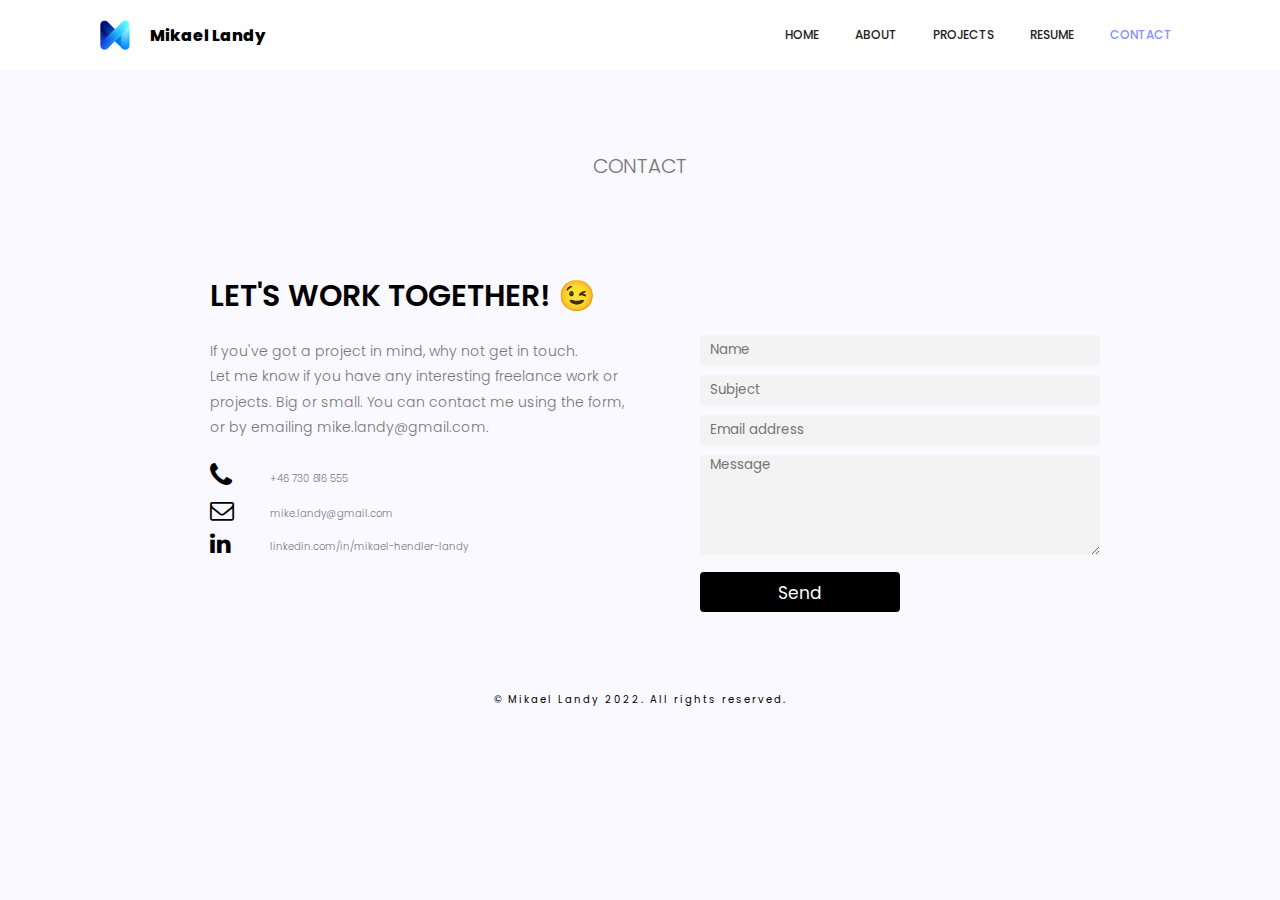
==== contact.html @ 4def6927 "Add files via upload" ====
<!DOCTYPE html>

<html>
    <!--------------------------- head --------------------------->
    <head>


        <meta charset="utf-8">
        <meta http-equiv="X-UA-Compatible" content="IE=edge">
        <title>Mike Landy</title>
        <meta name="description" content="">
        <script
  src="https://code.jquery.com/jquery-3.6.0.min.js"integrity="sha256-/xUj+3OJU5yExlq6GSYGSHk7tPXikynS7ogEvDej/m4="crossorigin="anonymous"></script>
        <script>
        $ (function(){
            $('#header').load('header.html')
        })
        </script>
        <meta name="viewport" content="width=device-width, initial-scale=1">
        <link rel="stylesheet" href="https://cdnjs.cloudflare.com/ajax/libs/font-awesome/4.7.0/css/font-awesome.min.css">
        <link rel="preconnect" href="https://fonts.googleapis.com">
        <link rel="preconnect" href="https://fonts.gstatic.com" crossorigin>
        <link href="https://fonts.googleapis.com/css2?family=Arvo:ital,wght@0,400;0,700;1,400;1,700&family=Carter+One&family=Poppins:ital,wght@0,100;0,200;0,300;0,400;0,500;0,600;0,700;0,800;0,900;1,100&family=Roboto:wght@400;500;700&display=swap" rel="stylesheet">
        <link rel="stylesheet" href="/style.css">
    </head>

    <!--------------------------- BODY --------------------------->
    <body>
        <header class="header">
            <div class="nav">
                <div class="nav-title-container"><img class="nav-title-icon" src="/images/m-icon-png-20-removebg-preview.png"> <p class="nav-title">Mikael Landy</p></div>
                <div id="myDIV" class="nav-menu-flex">
                    <a class="nav-btn" href="/">Home</a>
                    <a class="nav-btn" href="/about.html">About</a>
                    <a class="nav-btn" href="/projects.html">Projects</a>
                    <a class="nav-btn" href="/resume.html">Resume</a>
                    <a class="nav-btn-active"href="/contact.html">Contact</a>
                </div>
            </div>
        </header>
<div id="index-contact" class="contact-section">
  <p class="section-title">CONTACT</p>
<div class="contact-flex-section">
    <div class="contact-info-container">
        <p class="contact-title">LET'S WORK TOGETHER! &#128521
          </p>
          <p class="contact-info">If you've got a project in mind, why not get in touch.<br> Let me know if you have any interesting freelance work or projects. Big or small. You can contact me using the form, or by emailing mike.landy@gmail.com.</p>
          <!-- <img class="contact-image" src="/images/cartoon-me2.png"> -->
        <div class="symbol-flex-container">
          <div class="icon-placeholder">
            <i class="fa fa-phone" style="font-size: 28px;"></i>
            <p>+46 730 816 555 </p>
          </div>
          <div class="icon-placeholder">
            <i class="fa fa-envelope-o"></i>
            <p>mike.landy@gmail.com</p>
          </div>
          <div class="icon-placeholder">
            <i class="fa fa-linkedin"></i>
            <p>linkedin.com/in/mikael-hendler-landy</p>
          </div>
        </div>
    </div>
    <div class="contact-input-container">
        <form>
            <!-- Name input -->
            <div class="form-outline">
              <input type="text" placeholder="Name" class="form-control" />
            </div>
          <!-- Subjectinput -->
          <div class="form-outline">
            <input type="text" placeholder="Subject" class="form-control" />
          </div>
            <!-- Email input -->
            <div class="form-outline">
              <input type="email" id="form4Example2" placeholder="Email address" class="form-control" />
            </div>
          
            <!-- Message input -->
            <div class="form-outline mb-4">
              <textarea class="form-control-message" placeholder="Message" rows="4"></textarea>
            </div>
            <!-- Submit button -->
            <button type="submit" class="contact-btn">Send</button>
          </form>
    </div>
</div>
</div>
<footer class="footer">
    © Mikael Landy 2022. All rights reserved.
    </footer>
    <script>
        window.addEventListener('scroll',(e)=>{
          const nav = document.querySelector('.header');
          if(window.scrollY > 100){
            nav.classList.add("add-shadow");
          }else{
            nav.classList.remove("add-shadow");
          }
        });
      </script>
      <script src="https://cdnjs.cloudflare.com/ajax/libs/jquery/3.2.1/jquery.min.js"></script>
      <script type="text/javascript" src="/activepage.js"></script>
</body>
</html>
---- style.css ----
*{
    margin: 0;
    padding: 0;
    font-family: 'Poppins', sans-serif;
}
html {
    scroll-behavior: smooth;
    background-color: rgb(249, 249, 255);
  }
.active {text-decoration: underline}
@keyframes slideInFromLeft {
    0% {
      margin-left: -200px;
      opacity: 0;
    }
    100% {
        margin-left: 30;
        opacity: 1;
    }
  }
  
.header{
    position: fixed;

    z-index: 997;
    left: 0;
    right: 0;
    background-color: white;
    top: 0;
    transition:0.5s;
    display: block;
    height: 70px; 
    
}
.add-shadow{
  box-shadow: 0px 2px 30px 14px rgba(60, 64, 67, 0.16);
}
.nav{
    position: relative;
     z-index: 1;
     max-width: 1200px; 
     margin-left: auto;
        margin-right: auto;
     height: 70px;
     display: flex;
     align-items: center;
     justify-content: space-between;
     transition: 1s;
     background-color: rgb(255, 255, 255);
}
.nav-menu-flex{
    flex:1;
    display: flex;
    flex-direction: row;
    gap: 20px;
    margin-right: 60px;
}
.nav-btn{
        /* animation: 0.6s ease-out 0s 1 slideInFromLeft; */
        text-decoration: none;
        color: rgb(76, 79, 76);
        padding: 0 8px 0 8px;
        text-decoration: none;
        display: inline-block;
        color: #222;
        font-weight: 500;
        font-size: 12px;
        text-transform: uppercase;
        outline: none;
        transition: 0.3s;
}

.nav-btn-active, .nav-btn:hover {
    color: rgb(132, 146, 255);
            text-decoration: none;
            padding: 0 8px 0 8px;
            text-decoration: none;
            display: inline-block;

            font-weight: 500;
            font-size: 12px;
            text-transform: uppercase;
            outline: none;
  }


.nav-title-container{
    flex: 3;
    flex-basis: 1s;
    display: flex;
    align-items: center;
    padding-left: 60px;
}
.nav-title-icon{
    height: 30px;
}
.nav-title{
    padding-left: 20px;
    font-weight: 800;
}
.presentation-section{
    padding-bottom: 50px;
    padding-top: 10px;
    background-color: rgb(249, 249, 255);
    position: relative;
    height: 600px;
    display: flex;
    justify-content: center;
    gap: 60px;
    align-items: center;
}
.title-intro{
    font-weight: 400;
    letter-spacing: 2px;
    font-size: 14px;;
}
.title-name{
    
    margin: 20px 0;
    font-size: 60px;
    text-transform: uppercase;
    font-weight: 600;
}

.title-quote{
    color: #777;
    font-family: "Poppins",sans-serif;
    font-size: 14px;
    font-weight: 300;
    line-height: 1.625em;
}
.title-quote2{
    color: #777;
    font-family: "Poppins",sans-serif;
    font-size: 12px;
    font-weight: 300;
    line-height: 1.625em;
    padding-left: 90px;
    padding-top: 20px; 
     text-align:center;
}
.title-button{
    margin-top: 20px;
    background-image: linear-gradient(120deg, #08208a 0%, #62e8fc 100%);
    cursor: pointer;
border-radius: 3px;
    line-height: 42px;
    padding-left: 30px;
    padding-right: 30px;
    text-decoration: none;
    border: none;
    color: #fff;
    display: inline-block;
    font-weight: 500;
    position: relative;
    -webkit-transition: a
}
.presentation-image{
    margin-top: 70px;
    margin-left: 80px;
    /* padding-left: 30px;
    padding-right: 50px; */
    width: 310px;
    height: auto;
    border-radius: 10px;
    box-shadow: 4px 4px 9px 1px rgba(0, 0, 0, 0.4);
}

@keyframes float {
	0% {
		box-shadow: 0 5px 15px 0px rgba(0,0,0,0.6);
		transform: translatey(0px);
	}
	50% {
		box-shadow: 0 25px 15px 0px rgba(0,0,0,0.2);
		transform: translatey(-20px);
	}
	100% {
		box-shadow: 0 5px 15px 0px rgba(0,0,0,0.6);
		transform: translatey(0px);
	}
}

.container {
    animation: 0.6s ease-out 0s 1 slideInFromLeft;
    padding-top: 120px;
    margin-left: 50px;
	width: 100%;
	height: 100%;
	display: flex;
	flex-direction: column;
	justify-content: center;
	align-items: center;
    
}
.rotateimg180 {
    -webkit-transform:rotate(180deg);
    -moz-transform: rotate(180deg);
    -ms-transform: rotate(180deg);
    -o-transform: rotate(180deg);
    transform: rotate(180deg);
  }
.avatar {
	width: 300px;
	height: 300px;
	box-sizing: border-box;
	border: 9px white solid;
	border-radius: 5%;
	overflow: hidden;
	box-shadow: 0 5px 15px 0px rgba(0,0,0,0.6);
	transform: translatey(0px);
	animation: float 6s ease-in-out infinite;
    /* background-color: rgb(215, 235, 253); */
    background-image: linear-gradient(120deg, #5473ff 0%, #6f1bab 100%);
}
.avatar img{

	width: 100%; height: auto; 
}
/* ----------------------- CONTACT ----------------------- */
.contact-section{
    background-color: rgb(249, 249, 255);
}
.section-title{
    color: #777;
    font-family: "Poppins",sans-serif;
    font-size: 20px;
    font-weight: 300;
    line-height: 1.625em;
    text-align: center; 
    font-weight: 300;
padding-top: 150px;
margin-bottom: 90px;
}
.contact-flex-section{
    background-color: rgb(249, 249, 255);
    margin-left: 30px;
    position: relative;
    display: flex;
    justify-content: center;
    align-items: center;
    gap: 10px;
    align-items: flex-start;
    padding-bottom: 30px;
}

.contact-title{
    font-size: 30px;
    text-transform: uppercase;
    font-weight: 600;
    margin-bottom: 20px;
}
.contact-info{
    color: #777;
    font-family: "Poppins",sans-serif;
    font-size: 14px;
    font-weight: 300;
    line-height: 1.825em;
}
.contact-info-container{
    width: 430px;
    padding-right: 10px;
}
.contact-image{
    width: 100px;
    border-radius: 50%;
}
.symbol-flex-container{
    padding-top: 20px;
}
.symbol-flex-container p{
color: #777;
font-family: "Poppins",sans-serif;
font-size: 10px;
font-weight: 300;
line-height: 1.825em;

}
.icon-placeholder{
    display: flex;
    align-items: center;
}
.symbol-flex-container i{
    padding-right: 30px;
    font-size: 24px;
    padding-bottom: 9px;
    border-radius: 50%;
    width: 30px;
    }

.form-control,.form-control-message{
    margin-top: 10px;
    width: 400px;
    text-indent: 10px;
    background-color: rgb(243, 243, 243);
    border: none;
    border-radius: 2px;
    }
.form-control{
height: 30px;
}
.form-control-message{
    height: 100px;
    }
.contact-btn{
    background: #000;
    color: #fff;
    padding: 15px 20px;
    cursor: pointer;
    border: none;
    border-radius: 4px !important;
    height: 40px;
    width: 200px;
    padding-left: 1.5rem!important;
    padding-right: 1.5rem!important;
    padding-bottom: 0.5rem!important;
    padding-top: 0.5rem!important;
    font-weight: 400;
    margin-top: 10px;
    font-size: 17px;
}
.contact-input-container{
    padding-left: 40px;
    padding-top: 52px;
}

/* ----------------------- PROJECTS ----------------------- */

.projects-section{
    background-color: rgb(249, 249, 255);
}
.project-flexbox{
    padding-bottom: 100px;
    padding-right: 50px;
    display: flex;
    justify-content: center;
    align-items: flex-start;
    gap:80px
    
}
.hagsdesign3d-info{
   margin-left: 50px;
}
.project-platform{
    border-bottom: 1px dotted #000;
    text-decoration: none;
    color: #777;
    font-family: "Poppins",sans-serif;
    font-size: 11px;
    font-weight: 300;
    line-height: 1.825em;
    padding-bottom: 10px;
}
.project-title{
    padding-top: 10px;
    font-size: 30px;
    text-transform: uppercase;
    font-weight: 600;
    margin-bottom: 10px;
}
.hagsdesign3d-image-container{
width: 500px;
}
.hagsdesign3d-image{
    height: 340px;
    /* margin-top: 40px;
    margin-left: 40px; */
}
.plundering-image{
    box-shadow: 2px 2px 2px 2px rgba(0, 0, 0, 0.2);
    height: 250px;
    margin-top: 40px;
    margin-left: 40px;
}
.project-info{
    color: #777;
    font-family: "Poppins",sans-serif;
    font-size: 14px;
    font-weight: 300;
    line-height: 1.825em;
    width: 500px;
    padding-bottom: 10px;
}
.appstore-image{
padding-top: 10px;
    width: 170px;
    object-fit:contain;
}
.platform-symbol-section{
    display: flex;
    gap: 20px;
}
    /* ----------------------- FOOTER ----------------------- */
.footer{
    background-color: rgb(249, 249, 255);
    padding-top: 50px;
    color: black;
    position:relative;
    font-weight: 400;
    letter-spacing: 2px;
    font-size: 10px;;
    margin-bottom: 3px;
    text-align: center;
}
 /* ----------------------- FOOTER ----------------------- */
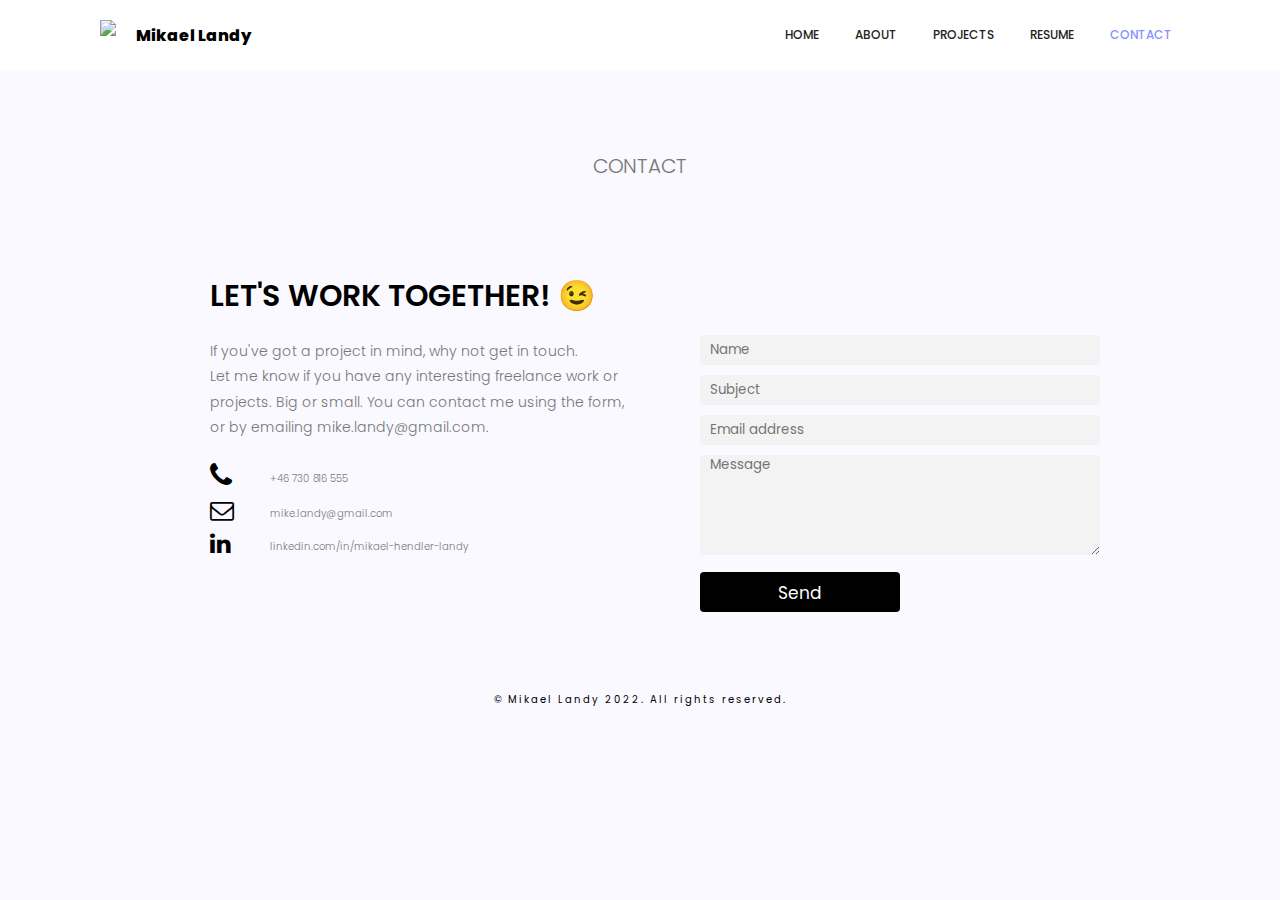
==== commit b4ab9509: "Update contact.html" ====
--- a/contact.html
+++ b/contact.html
@@ -21,7 +21,7 @@
         <link rel="preconnect" href="https://fonts.googleapis.com">
         <link rel="preconnect" href="https://fonts.gstatic.com" crossorigin>
         <link href="https://fonts.googleapis.com/css2?family=Arvo:ital,wght@0,400;0,700;1,400;1,700&family=Carter+One&family=Poppins:ital,wght@0,100;0,200;0,300;0,400;0,500;0,600;0,700;0,800;0,900;1,100&family=Roboto:wght@400;500;700&display=swap" rel="stylesheet">
-        <link rel="stylesheet" href="/style.css">
+        <link rel="stylesheet" href="./style.css">
     </head>
 
     <!--------------------------- BODY --------------------------->
@@ -30,11 +30,11 @@
             <div class="nav">
                 <div class="nav-title-container"><img class="nav-title-icon" src="/images/m-icon-png-20-removebg-preview.png"> <p class="nav-title">Mikael Landy</p></div>
                 <div id="myDIV" class="nav-menu-flex">
-                    <a class="nav-btn" href="/">Home</a>
-                    <a class="nav-btn" href="/about.html">About</a>
-                    <a class="nav-btn" href="/projects.html">Projects</a>
-                    <a class="nav-btn" href="/resume.html">Resume</a>
-                    <a class="nav-btn-active"href="/contact.html">Contact</a>
+                    <a class="nav-btn" href="./">Home</a>
+                    <a class="nav-btn" href="./about.html">About</a>
+                    <a class="nav-btn" href="./projects.html">Projects</a>
+                    <a class="nav-btn" href="./resume.html">Resume</a>
+                    <a class="nav-btn-active"href="./contact.html">Contact</a>
                 </div>
             </div>
         </header>
